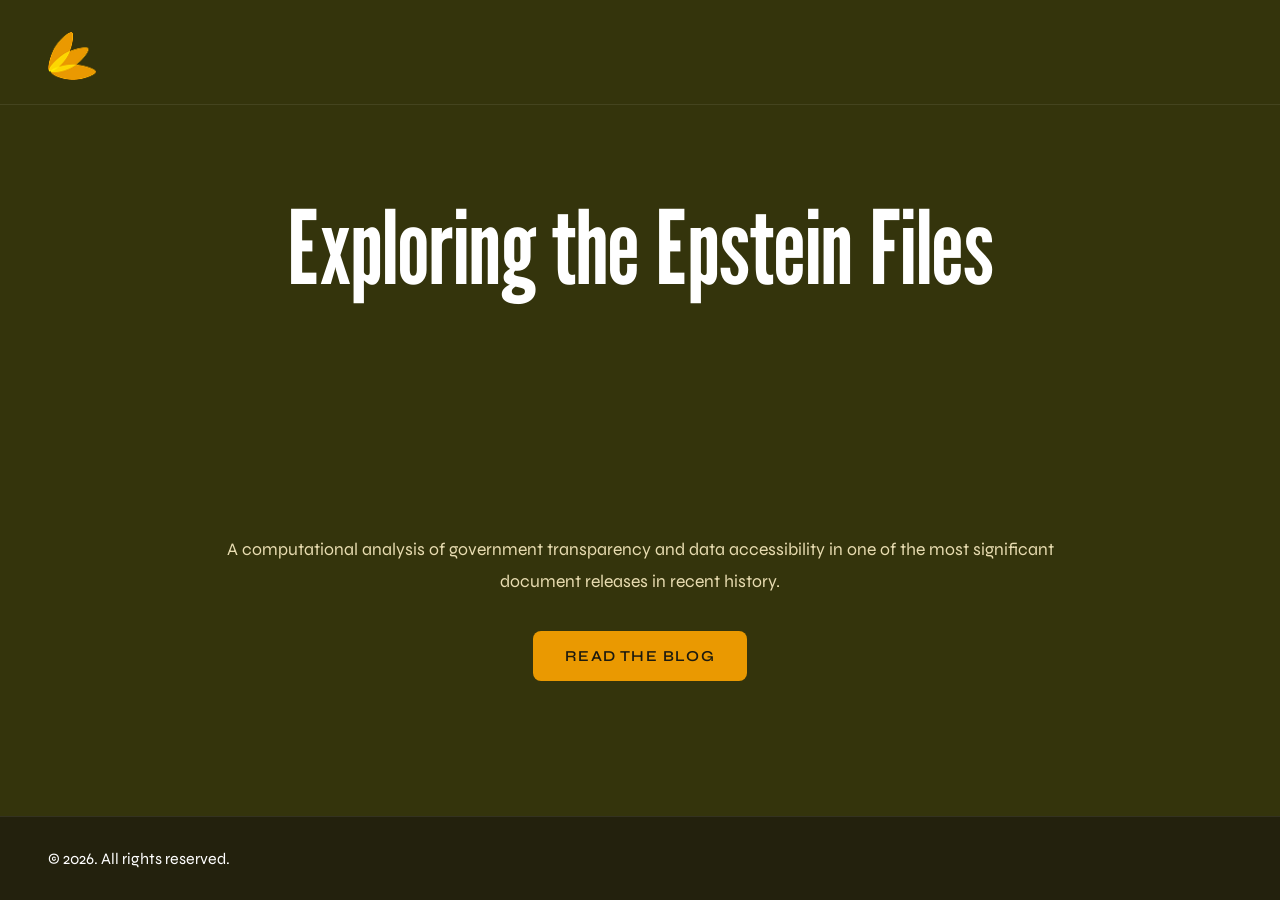
==== index.html @ 15b4eb3f "homepage" ====
<!DOCTYPE html>
<html lang="en">
<head>
  <meta charset="UTF-8" />
  <meta name="viewport" content="width=device-width, initial-scale=1.0" />
  <title>Exploring the Epstein Files</title>
  <link rel="icon" href="assets/logo.png" type="image/png" />
  <link rel="preconnect" href="https://fonts.googleapis.com" />
  <link rel="preconnect" href="https://fonts.gstatic.com" crossorigin />
  <link href="https://fonts.googleapis.com/css2?family=League+Gothic&family=Syne:wght@400;500;600;700&display=swap" rel="stylesheet" />
  <link rel="stylesheet" href="https://fonts.googleapis.com/icon?family=Material+Icons" />
  <link rel="stylesheet" href="styles.css">
</head>
<body>
  <div class="page-shell">
    <header class="site-header">
      <a class="brand" href="index.html" aria-label="Homepage">
        <img class="brand-logo" src="assets/logo.png" alt="Site logo" />
      </a>
    </header>

    <section class="post-hero" style="grid-template-columns: 1fr; place-items: center; margin-bottom: 0;">
      <div class="content-shell" style="padding: 6rem 3rem; text-align: center;">
        <h1 class="post-title" style="font-size: clamp(3rem, 8vw, 6.5rem);">Exploring the Epstein Files</h1>
      </div>
    </section>

    <main class="content-shell" style="flex: 1; display: flex; align-items: center; justify-content: center;">
      <div style="text-align: center; max-width: 52rem;">
        <p style="font-size: 1.1rem; line-height: 1.85; color: #e8dcb1; margin-bottom: 2rem;">
          A computational analysis of government transparency and data accessibility in one of the most significant document releases in recent history.
        </p>
        <a href="Scraping-Epstein-Files.html" style="display: inline-block; padding: 1rem 2rem; background: #EA9901; color: #1c1a0f; text-decoration: none; border-radius: 0.5rem; font-weight: 600; letter-spacing: 0.08em; text-transform: uppercase; font-size: 0.95rem; transition: background 0.3s ease;">
          Read the Blog
        </a>
      </div>
    </main>

    <footer class="site-footer">
      <p>&copy; 2026. All rights reserved.</p>
    </footer>
  </div>
</body>
</html>
---- styles.css ----
:root {
  color-scheme: dark;
  font-family: 'Syne', system-ui, -apple-system, BlinkMacSystemFont, "Segoe UI", sans-serif;
  background: #1c1a0f;
  color: #ffffff;
}

* {
  box-sizing: border-box;
}

html, body {
  min-height: 100%;
  margin: 0;
  padding: 0;
}

body {
  background: #34340C;
  color: #ffffff;
}

img {
  display: block;
  width: 100%;
  height: auto;
}

a {
  color: #EA9901;
  text-decoration-color: #EA9901;
}

.page-shell {
  min-height: 100vh;
  display: flex;
  flex-direction: column;
}

.site-header {
  display: flex;
  justify-content: space-between;
  align-items: center;
  gap: 1rem;
  padding: 2rem 3rem 1.5rem;
  background: #34340C;
  border-bottom: 1px solid rgba(255, 255, 255, 0.08);
}

.brand {
  display: inline-flex;
  align-items: center;
  text-decoration: none;
}

.brand-logo {
  display: block;
  max-height: 3rem;
  width: auto;
  border-radius: 0;
  background: transparent;
}

.site-nav {
  display: flex;
  gap: 2rem;
  flex-wrap: wrap;
}

.site-nav a {
  color: #ffffff;
  text-decoration: none;
  font-size: 0.95rem;
  letter-spacing: 0.16em;
  text-transform: uppercase;
}

.content-shell {
  width: min(100%, 76rem);
  margin: 0 auto;
  padding: 2.5rem 3rem 3rem;
}

.post-hero {
  display: grid;
  grid-template-columns: 1fr 1fr;
  gap: 0;
  align-items: center;
  margin-bottom: 3rem;
}

.post-hero .content-shell {
  padding-right: 3rem;
  padding-left: 3rem;
  padding-top: 0;
  padding-bottom: 0;
}

.post-hero-text {
  max-width: 48rem;
}

.post-hero-image {
  height: auto;
  border-radius: 0;
  border: none;
  margin-right: calc(-50vw + 50%);
}

.post-meta {
  margin: 0 0 1rem;
  font-size: 0.95rem;
  letter-spacing: 0.22em;
  text-transform: uppercase;
  color: #ffffff;
}

.post-title {
  margin: 0;
  font-family: 'League Gothic', sans-serif;
  font-size: clamp(3.5rem, 6vw, 5.7rem);
  line-height: 0.9;
  color: #ffffff;
}

.post-lead {
  margin: 1.5rem 0 0;
  max-width: 44rem;
  font-size: 1.15rem;
  line-height: 1.9;
  color: #e8dcb1;
}

.post-body {
  display: grid;
  gap: 2.6rem;
  max-width: 52rem;
  margin: 0 auto;
}

.post-body section {
  display: grid;
  gap: 1.5rem;
}

.post-body h2 {
  margin: 0;
  font-family: 'League Gothic', sans-serif;
  font-size: 2.2rem;
  line-height: 1;
  letter-spacing: 0.04em;
  color: #ffffff;
}

.post-body p,
.post-body ul,
.post-body li {
  margin: 0;
  font-size: 1rem;
  line-height: 1.85;
  letter-spacing: 0.02em;
  color: #ffffff;
}

.post-body ul {
  padding-left: 1.35rem;
}

.post-body li {
  margin: 0.4rem 0;
}

.post-image {
  margin: 0;
}

.post-image img {
  border-radius: 0.5rem;
  border: 1px solid rgba(255, 255, 255, 0.08);
  box-shadow: 0 28px 60px rgba(0, 0, 0, 0.2);
}

.post-image figcaption {
  margin-top: 0.9rem;
  font-size: 0.92rem;
  color: #ffffff;
}

.site-footer {
  border-top: 1px solid rgba(255, 255, 255, 0.08);
  padding: 2rem 3rem;
  margin-top: auto;
  background: #23210d;
  color: #ffffff;
}

.site-footer p {
  margin: 0;
}

.footer-note {
  margin-top: 0.75rem;
  font-size: 0.92rem;
  color: #ffffff;
}

.consent-banner {
  display: flex;
  flex-wrap: wrap;
  align-items: center;
  justify-content: space-between;
  gap: 1rem;
  padding: 1.25rem 3rem;
  background: rgba(12, 12, 8, 0.94);
  border-top: 1px solid rgba(255, 255, 255, 0.06);
}

.consent-copy {
  margin: 0;
  flex: 1 1 38rem;
  font-size: 0.95rem;
  line-height: 1.8;
  color: #ffffff;
}

.consent-actions {
  display: flex;
  flex-wrap: wrap;
  gap: 0.85rem;
}

.btn {
  min-width: 12rem;
  padding: 0.95rem 1.4rem;
  border-radius: 1rem;
  font-size: 0.95rem;
  border: 1px solid transparent;
  cursor: pointer;
}

.btn-primary {
  background: #c9a535;
  color: #1e1a0a;
  border-color: rgba(201, 165, 53, 0.35);
}

.btn-secondary {
  background: rgba(255, 255, 255, 0.06);
  color: #ffffff;
  border-color: rgba(255, 255, 255, 0.12);
}

.post-share {
  border-top: 2px solid #EA9901;
  padding-top: 2rem;
  margin-top: 2.6rem;
  position: relative;
}

.share-btn {
  display: inline-flex;
  align-items: center;
  gap: 0.6rem;
  background: none;
  border: none;
  color: #ffffff;
  font-family: 'Syne', system-ui, sans-serif;
  font-size: 0.95rem;
  font-weight: 600;
  letter-spacing: 0.08em;
  text-transform: uppercase;
  cursor: pointer;
  padding: 0;
  transition: opacity 0.2s ease;
  position: relative;
}

.share-btn:hover {
  opacity: 0.8;
}

.share-btn .material-icons {
  font-size: 1.3rem;
}

.share-feedback {
  display: none;
  position: absolute;
  bottom: 100%;
  left: 0;
  margin-bottom: 0.8rem;
  padding: 0.6rem 0.9rem;
  background: #EA9901;
  color: #1e1a0a;
  font-size: 0.85rem;
  font-weight: 600;
  letter-spacing: 0.05em;
  white-space: nowrap;
  border-radius: 0.4rem;
  animation: tooltipFadeInOut 2s ease;
  pointer-events: none;
}

.share-feedback::after {
  content: '';
  position: absolute;
  top: 100%;
  left: 0.6rem;
  width: 0;
  height: 0;
  border-left: 0.4rem solid transparent;
  border-right: 0.4rem solid transparent;
  border-top: 0.4rem solid #EA9901;
}

.share-feedback.show {
  display: block;
}

@keyframes tooltipFadeInOut {
  0% {
    opacity: 1;
  }
  80% {
    opacity: 1;
  }
  100% {
    opacity: 0;
  }
}

@media (max-width: 900px) {
  .post-hero {
    grid-template-columns: 1fr;
    gap: 0;
  }

  .post-hero .content-shell {
    padding-right: 1.5rem;
    padding-left: 1.5rem;
  }

  .post-hero-image {
    display: none;
  }

  .post-hero-text {
    padding: 6rem 0;
    text-align: center;
  }

  .site-header {
    flex-direction: column;
    align-items: flex-start;
    padding: 1.5rem 1.5rem 1rem;
  }

  .content-shell {
    padding: 2rem 1.5rem 2.5rem;
  }

  .site-footer,
  .consent-banner {
    padding: 1.5rem 1.5rem;
  }
}

@media (max-width: 640px) {
  .site-nav {
    gap: 1rem;
  }

  .brand {
    font-size: 1.8rem;
  }

  .post-title {
    font-size: 3.2rem;
  }

  .post-body {
    gap: 2rem;
  }

  .btn {
    min-width: auto;
    width: 100%;
  }

  .consent-actions {
    flex-direction: column;
    width: 100%;
  }
}

/* Modal Styles */
.modal {
  display: none;
  position: fixed;
  z-index: 1000;
  left: 0;
  top: 0;
  width: 100%;
  height: 100%;
  background-color: rgba(0, 0, 0, 0.6);
  backdrop-filter: blur(4px);
}

.modal-image-container {
  display: flex;
  align-items: center;
  justify-content: center;
  width: 100%;
  height: 100%;
}

.modal-content {
  display: block;
  max-width: 90%;
  max-height: 90%;
  object-fit: contain;
}

.modal-close {
  position: absolute;
  top: 15px;
  right: 35px;
  color: #ffffff;
  font-size: 40px;
  font-weight: bold;
  cursor: pointer;
  transition: color 0.2s ease;
}

.modal-close:hover,
.modal-close:focus {
  color: #EA9901;
}
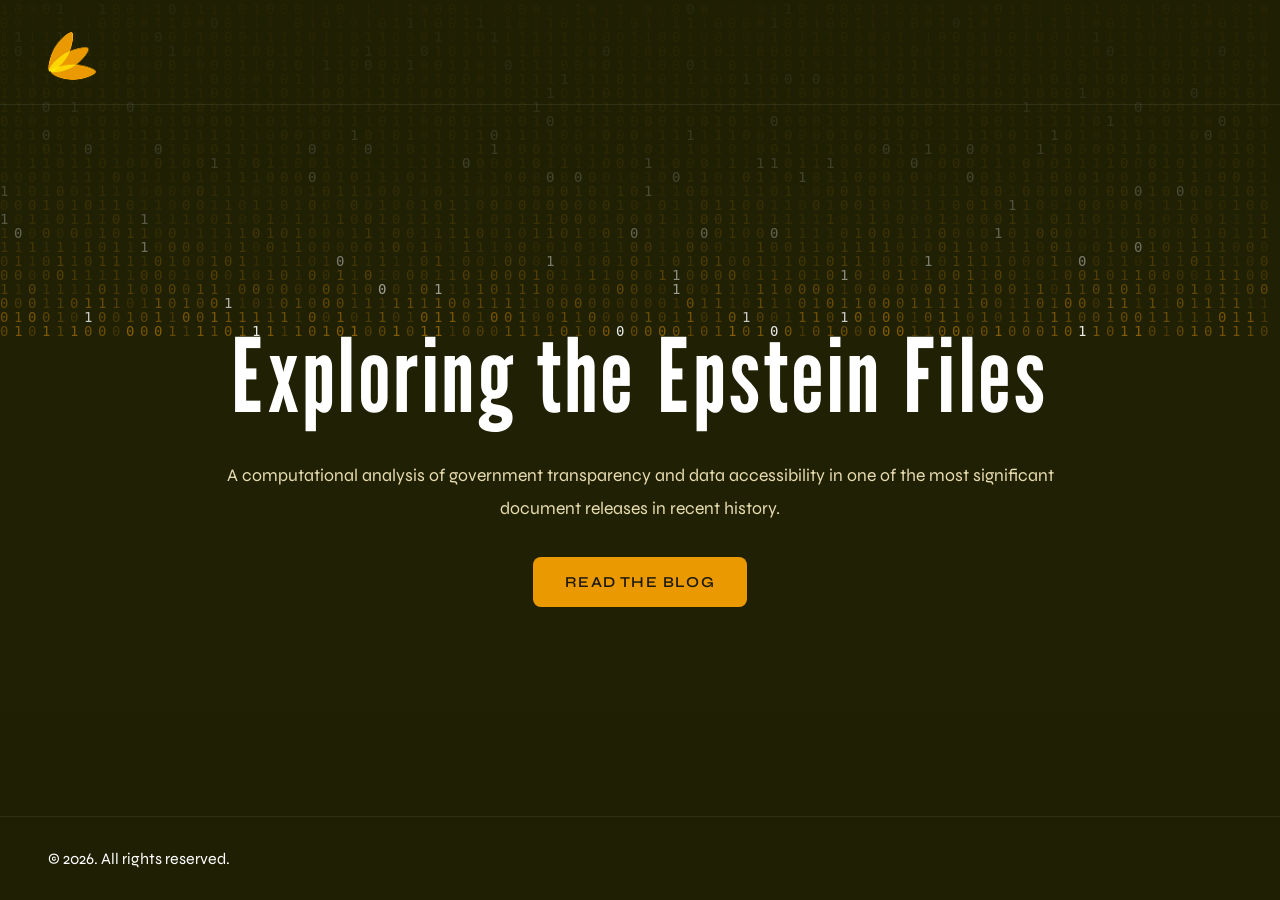
==== commit 5e7085f9: "styling changes" ====
--- a/index.html
+++ b/index.html
@@ -10,8 +10,18 @@
   <link href="https://fonts.googleapis.com/css2?family=League+Gothic&family=Syne:wght@400;500;600;700&display=swap" rel="stylesheet" />
   <link rel="stylesheet" href="https://fonts.googleapis.com/icon?family=Material+Icons" />
   <link rel="stylesheet" href="styles.css">
+  <!-- Google tag (gtag.js) -->
+  <script async src="https://www.googletagmanager.com/gtag/js?id=G-MX5EDG8GNN"></script>
+  <script>
+    window.dataLayer = window.dataLayer || [];
+    function gtag(){dataLayer.push(arguments);}
+    gtag('js', new Date());
+
+    gtag('config', 'G-MX5EDG8GNN');
+  </script>
 </head>
 <body>
+  <canvas id="binaryCanvas"></canvas>
   <div class="page-shell">
     <header class="site-header">
       <a class="brand" href="index.html" aria-label="Homepage">
@@ -19,14 +29,9 @@
       </a>
     </header>
 
-    <section class="post-hero" style="grid-template-columns: 1fr; place-items: center; margin-bottom: 0;">
-      <div class="content-shell" style="padding: 6rem 3rem; text-align: center;">
-        <h1 class="post-title" style="font-size: clamp(3rem, 8vw, 6.5rem);">Exploring the Epstein Files</h1>
-      </div>
-    </section>
-
-    <main class="content-shell" style="flex: 1; display: flex; align-items: center; justify-content: center;">
+    <main style="flex: 1; display: flex; align-items: center; justify-content: center; padding: 3rem;">
       <div style="text-align: center; max-width: 52rem;">
+        <h1 class="post-title" style="font-size: clamp(3rem, 8vw, 6.5rem); margin-bottom: 1.5rem;">Exploring the Epstein Files</h1>
         <p style="font-size: 1.1rem; line-height: 1.85; color: #e8dcb1; margin-bottom: 2rem;">
           A computational analysis of government transparency and data accessibility in one of the most significant document releases in recent history.
         </p>
@@ -40,5 +45,45 @@
       <p>&copy; 2026. All rights reserved.</p>
     </footer>
   </div>
+
+  <script>
+    const canvas = document.getElementById('binaryCanvas');
+    const ctx = canvas.getContext('2d');
+
+    const FONT_SIZE = 14;
+    let columns, drops;
+
+    function resize() {
+      canvas.width = window.innerWidth;
+      canvas.height = window.innerHeight;
+      columns = Math.floor(canvas.width / FONT_SIZE);
+      drops = Array(columns).fill(1);
+    }
+
+    function draw() {
+      ctx.fillStyle = 'rgba(36, 36, 8, 0.15)';
+      ctx.fillRect(0, 0, canvas.width, canvas.height);
+
+      ctx.font = FONT_SIZE + 'px monospace';
+
+      for (let i = 0; i < drops.length; i++) {
+        const brightness = Math.random();
+        ctx.fillStyle = brightness > 0.95
+          ? 'rgba(255, 255, 255, 0.9)'
+          : `rgba(234, 153, 1, ${0.15 + brightness * 0.4})`;
+
+        ctx.fillText(Math.random() > 0.5 ? '1' : '0', i * FONT_SIZE, drops[i] * FONT_SIZE);
+
+        if (drops[i] * FONT_SIZE > canvas.height && Math.random() > 0.975) {
+          drops[i] = 0;
+        }
+        drops[i]++;
+      }
+    }
+
+    resize();
+    window.addEventListener('resize', resize);
+    setInterval(draw, 50);
+  </script>
 </body>
 </html>
--- a/styles.css
+++ b/styles.css
@@ -1,7 +1,7 @@
 :root {
   color-scheme: dark;
   font-family: 'Syne', system-ui, -apple-system, BlinkMacSystemFont, "Segoe UI", sans-serif;
-  background: #1c1a0f;
+  background: #242408;
   color: #ffffff;
 }
 
@@ -9,6 +9,21 @@
   box-sizing: border-box;
 }
 
+#binaryCanvas {
+  position: fixed;
+  top: 0;
+  left: 0;
+  width: 100%;
+  height: 100%;
+  z-index: 0;
+  pointer-events: none;
+}
+
+#binaryCanvas ~ .page-shell {
+  position: relative;
+  z-index: 1;
+}
+
 html, body {
   min-height: 100%;
   margin: 0;
@@ -16,7 +31,7 @@
 }
 
 body {
-  background: #34340C;
+  background: linear-gradient(to bottom, #242408, #34340C 50%, #242408);
   color: #ffffff;
 }
 
@@ -27,8 +42,22 @@
 }
 
 a {
+  color: #ffffff;
+  text-decoration: underline;
+  text-decoration-color: #EA9901;
+  text-decoration-thickness: 4px;
+  text-decoration-skip-ink: none;
+  transition: text-decoration-color 0.2s ease;
+}
+
+a:visited {
   color: #EA9901;
-  text-decoration-color: #EA9901;
+}
+
+a:hover,
+a:focus {
+  color: #ffffff;
+  text-decoration-color: transparent;
 }
 
 .page-shell {
@@ -43,7 +72,7 @@
   align-items: center;
   gap: 1rem;
   padding: 2rem 3rem 1.5rem;
-  background: #34340C;
+  background: transparent;
   border-bottom: 1px solid rgba(255, 255, 255, 0.08);
 }
 
@@ -119,7 +148,8 @@
   margin: 0;
   font-family: 'League Gothic', sans-serif;
   font-size: clamp(3.5rem, 6vw, 5.7rem);
-  line-height: 0.9;
+  line-height: 1.2;
+  letter-spacing: 0.04em;
   color: #ffffff;
 }
 
@@ -147,7 +177,7 @@
   margin: 0;
   font-family: 'League Gothic', sans-serif;
   font-size: 2.2rem;
-  line-height: 1;
+  line-height: 1.15;
   letter-spacing: 0.04em;
   color: #ffffff;
 }
@@ -190,7 +220,7 @@
   border-top: 1px solid rgba(255, 255, 255, 0.08);
   padding: 2rem 3rem;
   margin-top: auto;
-  background: #23210d;
+  background: transparent;
   color: #ffffff;
 }
 
@@ -290,8 +320,8 @@
   left: 0;
   margin-bottom: 0.8rem;
   padding: 0.6rem 0.9rem;
-  background: #EA9901;
-  color: #1e1a0a;
+  background: rgba(0, 0, 0, 0.85);
+  color: #ffffff;
   font-size: 0.85rem;
   font-weight: 600;
   letter-spacing: 0.05em;
@@ -299,18 +329,6 @@
   border-radius: 0.4rem;
   animation: tooltipFadeInOut 2s ease;
   pointer-events: none;
-}
-
-.share-feedback::after {
-  content: '';
-  position: absolute;
-  top: 100%;
-  left: 0.6rem;
-  width: 0;
-  height: 0;
-  border-left: 0.4rem solid transparent;
-  border-right: 0.4rem solid transparent;
-  border-top: 0.4rem solid #EA9901;
 }
 
 .share-feedback.show {
@@ -425,14 +443,165 @@
   position: absolute;
   top: 15px;
   right: 35px;
-  color: #ffffff;
+  color: #EA9901;
   font-size: 40px;
   font-weight: bold;
   cursor: pointer;
   transition: color 0.2s ease;
 }
 
+@media (max-width: 768px) {
+  .modal {
+    backdrop-filter: none;
+  }
+
+  .modal-image-container {
+    padding: 1rem;
+  }
+
+  .modal-content {
+    max-width: 100%;
+    max-height: 80%;
+  }
+
+  .modal-close {
+    top: 10px;
+    right: 15px;
+    font-size: 32px;
+  }
+}
+
 .modal-close:hover,
 .modal-close:focus {
   color: #EA9901;
 }
+
+/* Comments */
+.post-comments {
+  border-top: 2px solid #EA9901;
+  padding-top: 2rem;
+  margin-top: 2.6rem;
+  display: grid;
+  gap: 2rem;
+}
+
+.comments-heading {
+  margin: 0;
+  font-family: 'League Gothic', sans-serif;
+  font-size: 2.2rem;
+  line-height: 1.15;
+  letter-spacing: 0.04em;
+  color: #ffffff;
+}
+
+.comment-form {
+  display: flex;
+  flex-direction: column;
+  gap: 1rem;
+}
+
+.comment-form-fields {
+  display: flex;
+  flex-direction: column;
+  gap: 0.75rem;
+}
+
+.comment-input,
+.comment-textarea {
+  width: 100%;
+  background: rgba(255, 255, 255, 0.05);
+  border: 1px solid rgba(255, 255, 255, 0.12);
+  border-radius: 0.5rem;
+  padding: 0.75rem 1rem;
+  color: #ffffff;
+  font-family: 'Syne', system-ui, sans-serif;
+  font-size: 1rem;
+  line-height: 1.6;
+  resize: vertical;
+  transition: border-color 0.2s ease;
+}
+
+.comment-input::placeholder,
+.comment-textarea::placeholder {
+  color: rgba(255, 255, 255, 0.35);
+}
+
+.comment-input:focus,
+.comment-textarea:focus {
+  outline: none;
+  border-color: #EA9901;
+}
+
+.comment-submit {
+  justify-self: start;
+  background: #EA9901;
+  color: #1e1a0a;
+  border: none;
+  border-radius: 0.5rem;
+  padding: 0.7rem 1.5rem;
+  font-family: 'Syne', system-ui, sans-serif;
+  font-size: 0.95rem;
+  font-weight: 700;
+  letter-spacing: 0.06em;
+  text-transform: uppercase;
+  cursor: pointer;
+  transition: opacity 0.2s ease;
+}
+
+.comment-submit:hover {
+  opacity: 0.85;
+}
+
+.comment-submit:disabled {
+  opacity: 0.5;
+  cursor: not-allowed;
+}
+
+.comment-error {
+  margin: 0;
+  font-size: 0.9rem;
+  color: #ff6b6b;
+  min-height: 1.2em;
+}
+
+.comment-list {
+  display: grid;
+  gap: 1.5rem;
+}
+
+.no-comments {
+  margin: 0;
+  color: rgba(255, 255, 255, 0.45);
+  font-size: 0.95rem;
+}
+
+.comment {
+  border-left: 3px solid #EA9901;
+  padding-left: 1.25rem;
+  display: grid;
+  gap: 0.4rem;
+}
+
+.comment-meta {
+  display: flex;
+  align-items: baseline;
+  gap: 0.75rem;
+}
+
+.comment-author {
+  font-weight: 700;
+  font-size: 0.95rem;
+  color: #ffffff;
+}
+
+.comment-date {
+  font-size: 0.85rem;
+  color: rgba(255, 255, 255, 0.45);
+}
+
+.comment-body {
+  margin: 0;
+  font-size: 1rem;
+  line-height: 1.75;
+  color: #e8dcb1;
+}
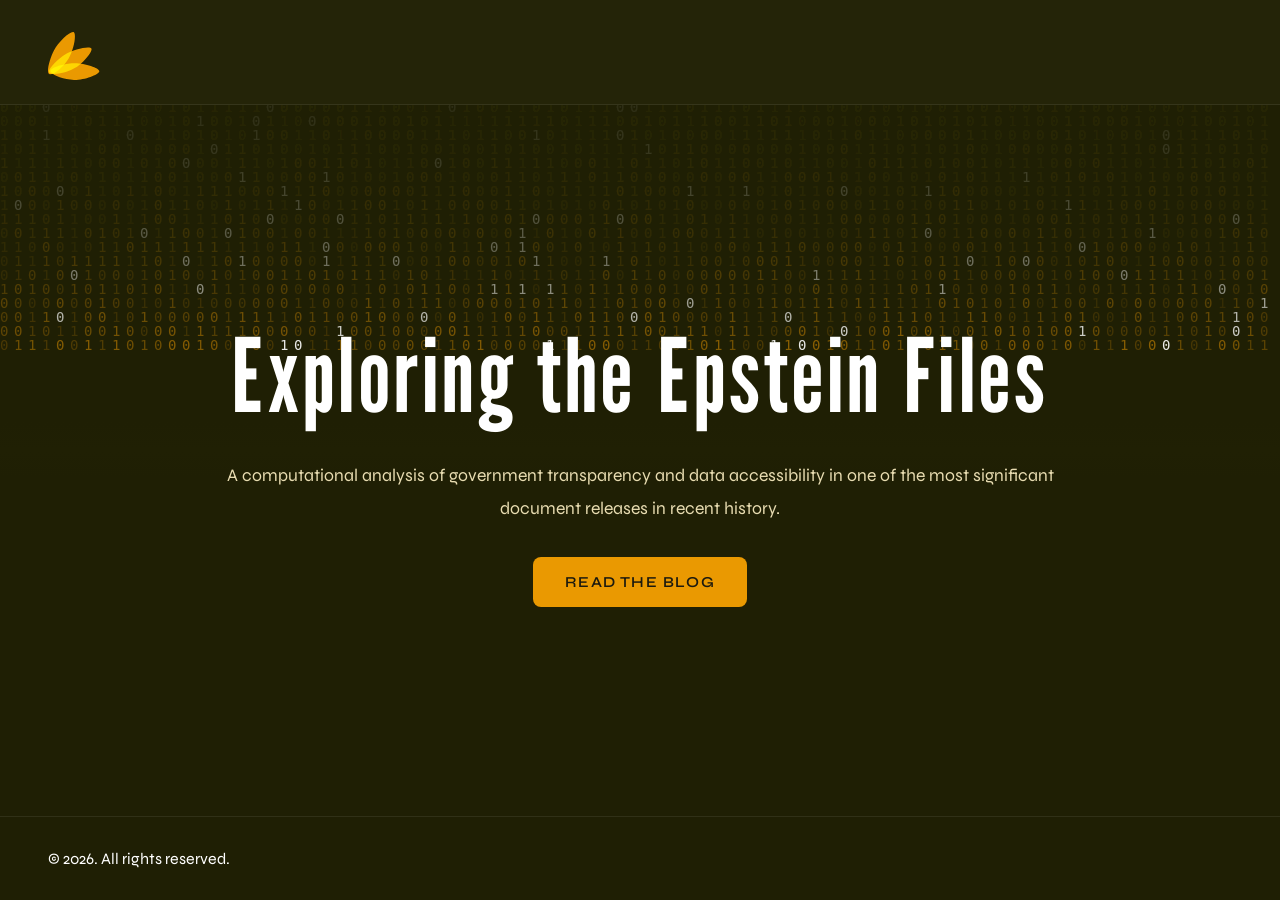
==== commit dca0c218: "image quality" ====
--- a/index.html
+++ b/index.html
@@ -4,7 +4,7 @@
   <meta charset="UTF-8" />
   <meta name="viewport" content="width=device-width, initial-scale=1.0" />
   <title>Exploring the Epstein Files</title>
-  <link rel="icon" href="assets/logo.png" type="image/png" />
+  <link rel="icon" href="assets/logo.svg" type="image/svg+xml" />
   <link rel="preconnect" href="https://fonts.googleapis.com" />
   <link rel="preconnect" href="https://fonts.gstatic.com" crossorigin />
   <link href="https://fonts.googleapis.com/css2?family=League+Gothic&family=Syne:wght@400;500;600;700&display=swap" rel="stylesheet" />
@@ -25,7 +25,7 @@
   <div class="page-shell">
     <header class="site-header">
       <a class="brand" href="index.html" aria-label="Homepage">
-        <img class="brand-logo" src="assets/logo.png" alt="Site logo" />
+        <img class="brand-logo" src="assets/logo.svg" alt="Site logo" />
       </a>
     </header>
 
--- a/styles.css
+++ b/styles.css
@@ -72,7 +72,7 @@
   align-items: center;
   gap: 1rem;
   padding: 2rem 3rem 1.5rem;
-  background: transparent;
+  background: #242408;
   border-bottom: 1px solid rgba(255, 255, 255, 0.08);
 }
 
